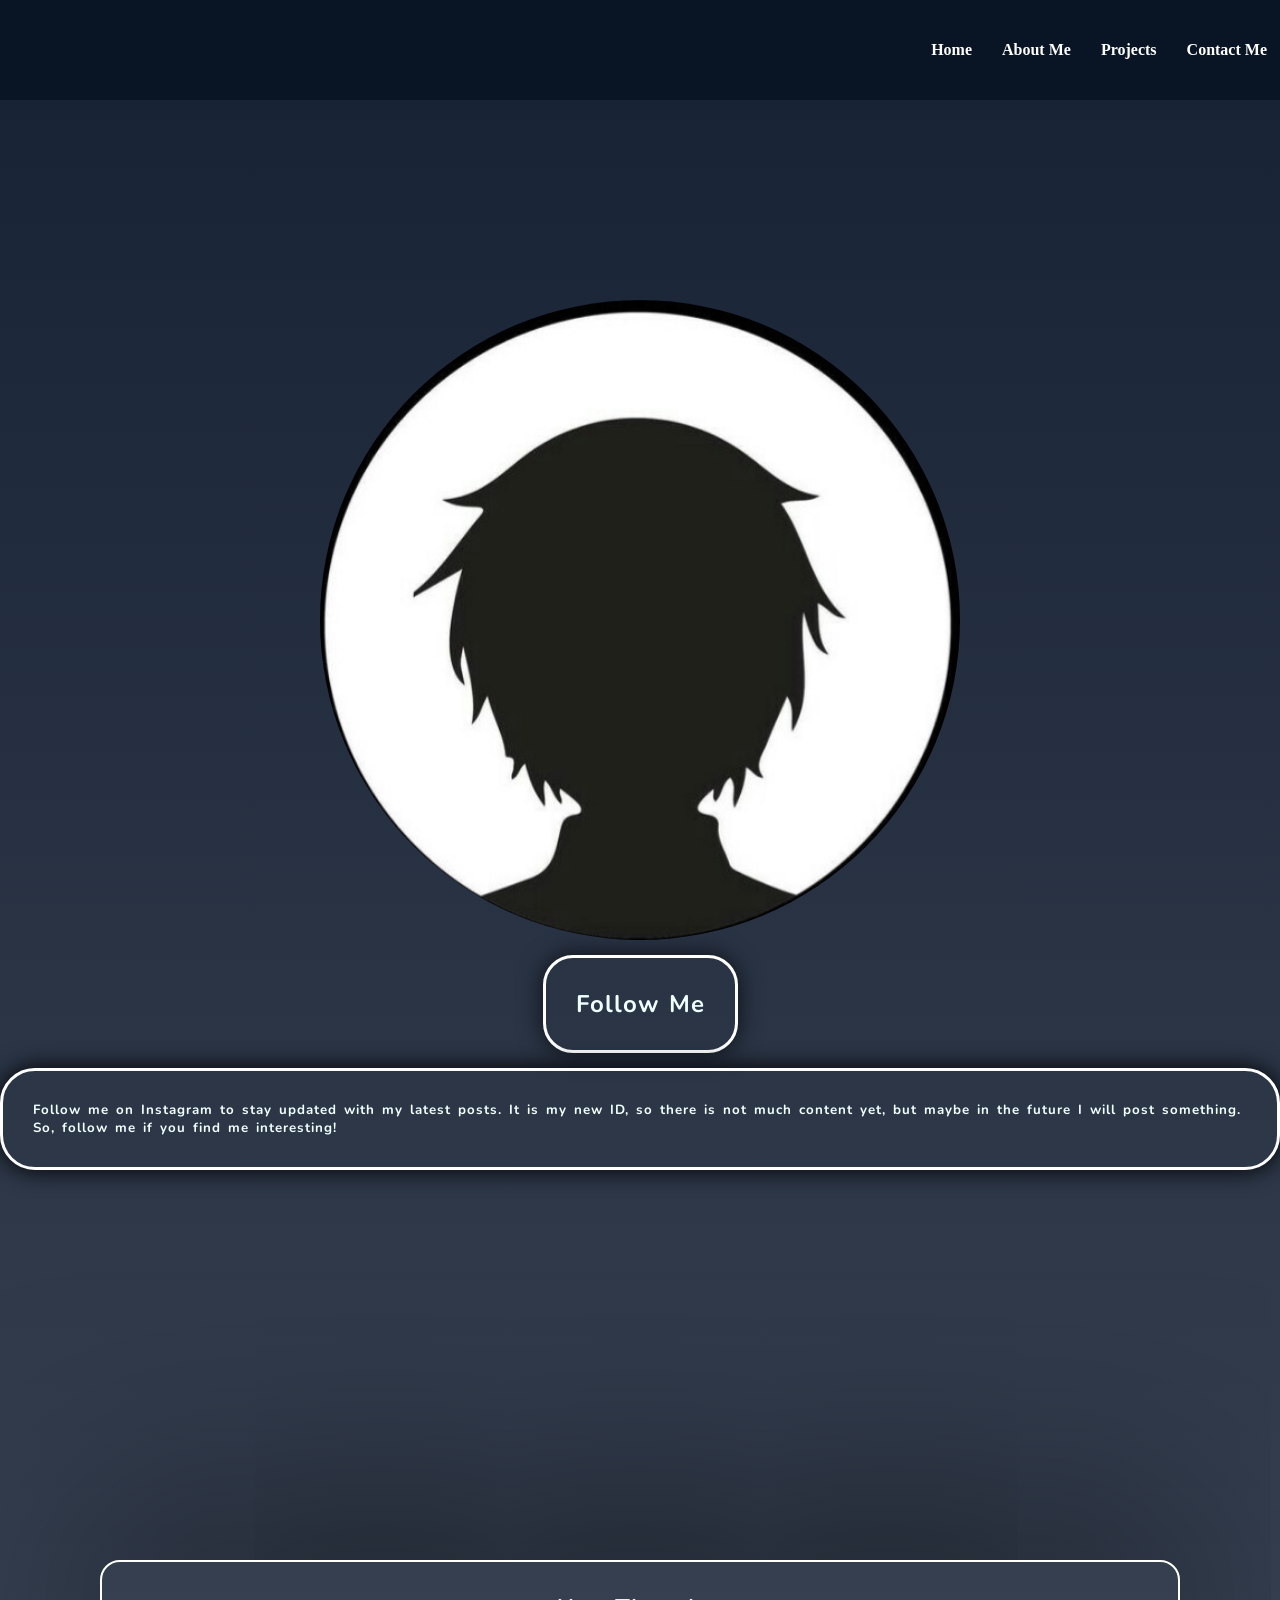
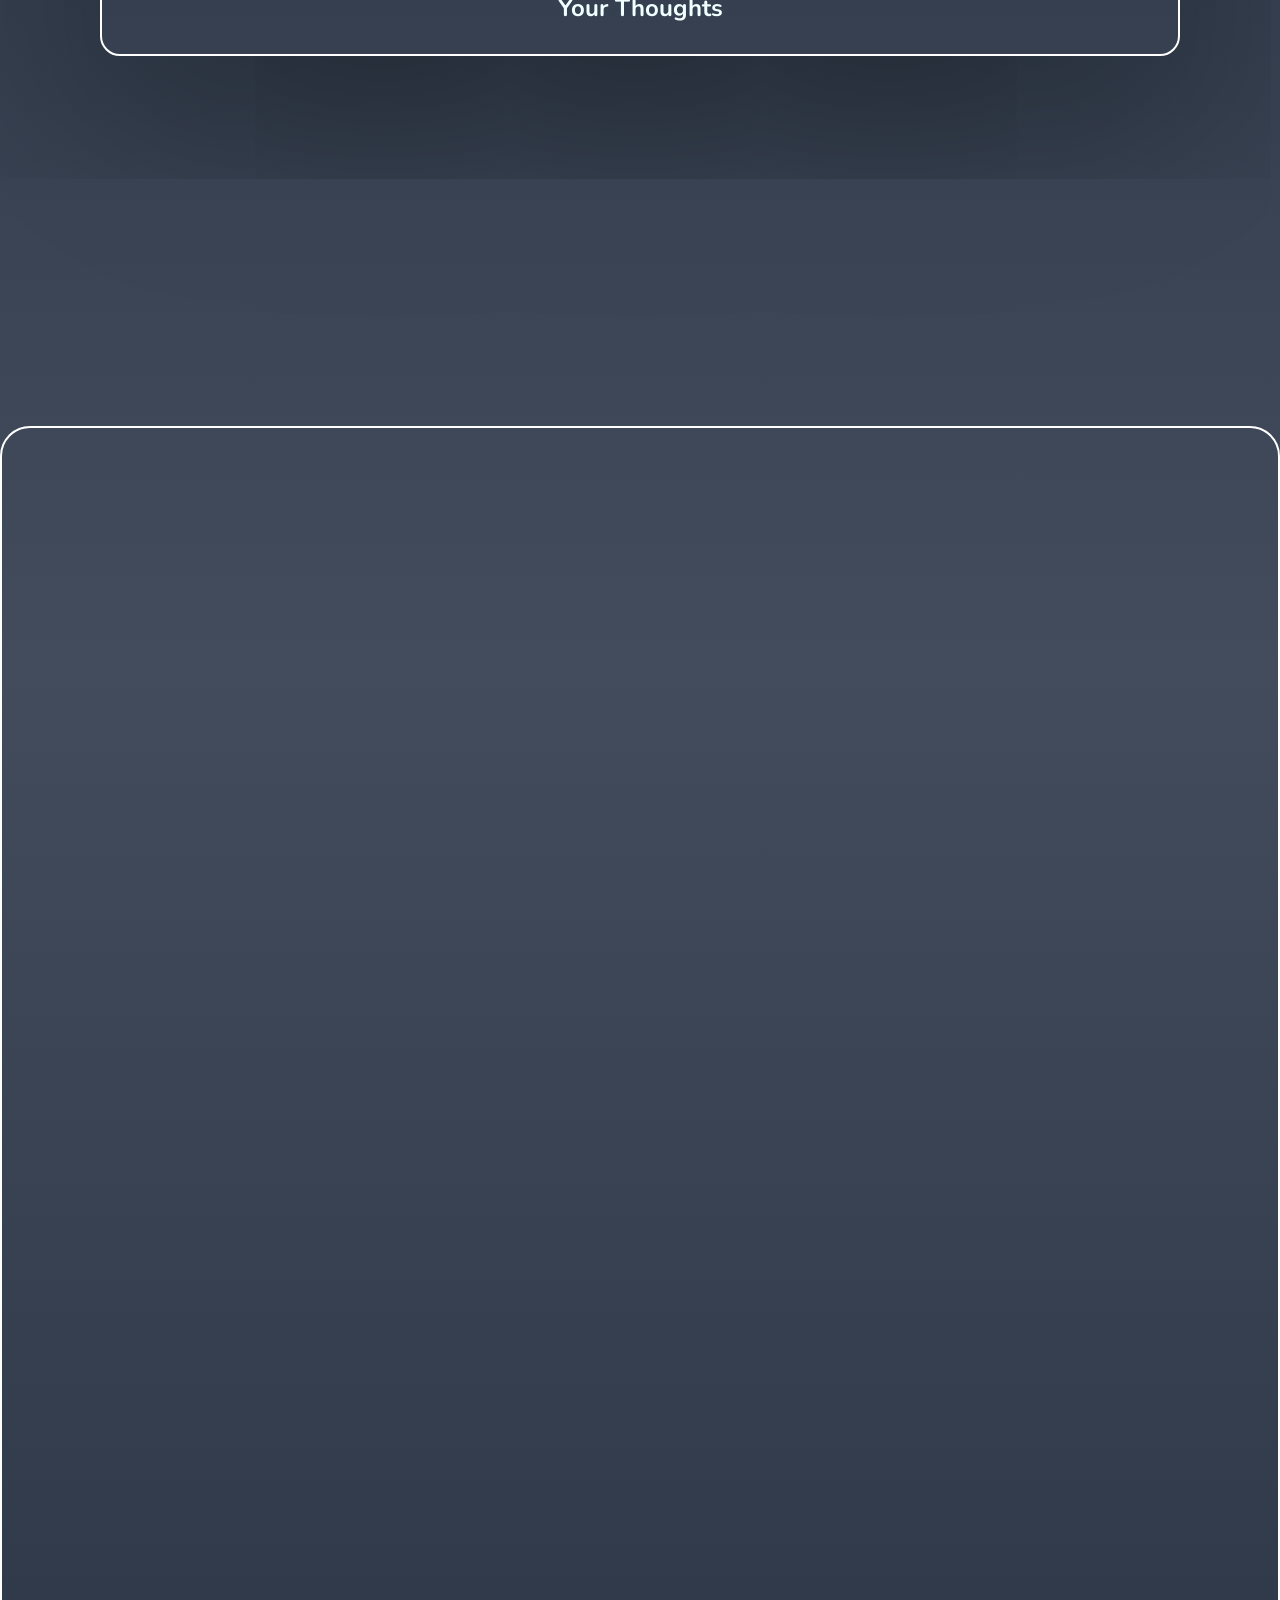
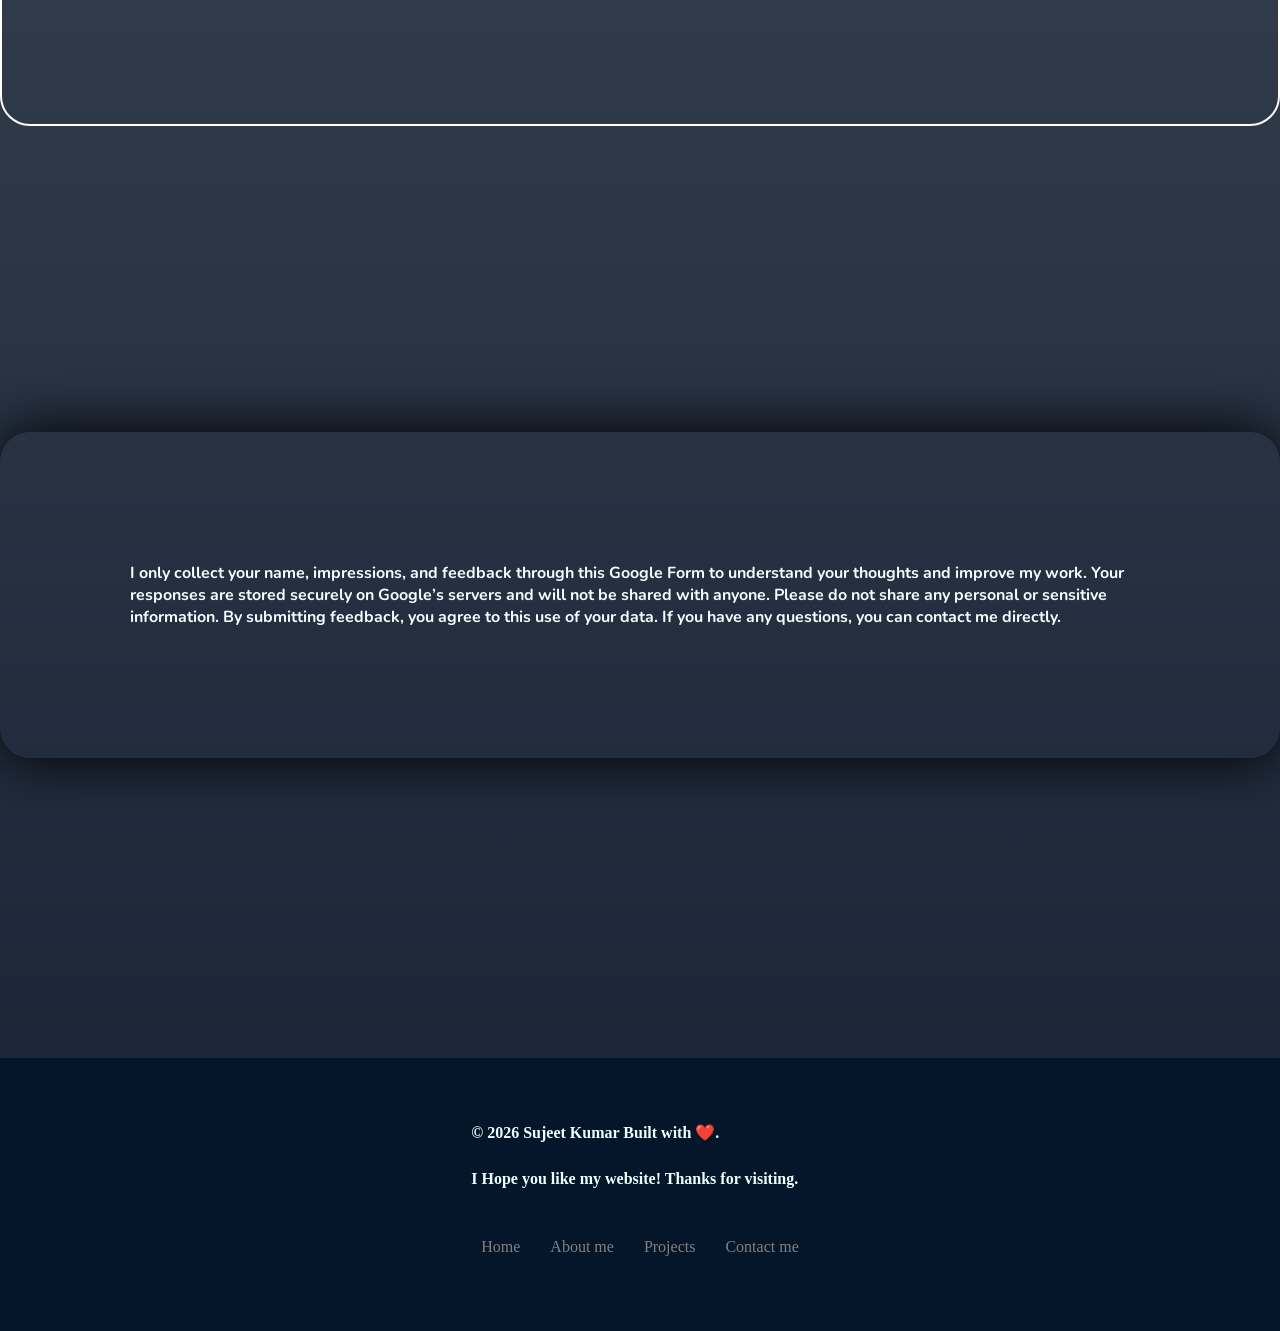
==== contact.html @ 05bb9d5f "Add files via upload" ====
<!DOCTYPE html>
<html lang="en">

<head>
  <meta charset="UTF-8">
  <meta name="viewport" content="width=device-width, initial-scale=1.0">
  <meta name="description" content="Contact page of my portfolio website. Get in touch with me for collaboration, project work, or any opportunities.">
  <title>Contact | My Portfolio</title>

  <link rel="stylesheet" href="style.css">
  <link href="https://fonts.googleapis.com/css2?family=Nunito&display=swap" rel="stylesheet">
</head>

<body>

  <!-- Navigation -->
  <header>
    <div class="navi">
      <nav>
        <a href="index.html">Home</a>
        <a href="about.html">About Me</a>
        <a href="projects.html">Projects</a>
        <a href="contact.html">Contact Me</a>
      </nav>
    </div>
  </header>

  <!-- Main Content -->
  <main>
    <article>

      <!-- Profile Section -->
      <section>
        <div class="image-container">
          <img src="Pic.jpg" alt="Profile Pic" class="pic">
        </div>

        <div id="insta">
          <a href="https://www.instagram.com/prefix_19?igsh=ZGUzMzM3NWJiOQ==" target="_blank" class="lea">
            <h2 id="fol">Follow Me</h2>
          </a>

          <small id="pa">
            Follow me on Instagram to stay updated with my latest posts. It is my new ID, so there is not much content yet, but maybe in the future I will post something. So, follow me if you find me interesting!
          </small>
        </div>
      </section>

    </article>
  </main>

  <!-- Feedback Section -->
  <section>
    <h1 class="head2">Your Thoughts</h1>
  </section>

  <section>
    <iframe
      src="https://docs.google.com/forms/d/e/1FAIpQLSdLPKHwj_M8gL3kSAyHMnkqzsKTwZfMEzeNQCXrJOV2JMcNEQ/viewform?embedded=true"
      class="form">
      Loading…
    </iframe>

    <div class="middle-part">
      <p>
        I only collect your name, impressions, and feedback through this Google Form to understand your thoughts and improve my work. Your responses are stored securely on Google’s servers and will not be shared with anyone. Please do not share any personal or sensitive information. By submitting feedback, you agree to this use of your data. If you have any questions, you can contact me directly.
      </p>
    </div>
  </section>

    <!--footer-->
  <div class="foot">
  <footer>
    <p class="msg"> © 2026 Sujeet Kumar Built with ❤️. </p> <br>
    <p class="msg"> I Hope you like my website! Thanks for visiting.</p>
    <div class="na">
      <a href="index.html" class="pad">Home</a>
      <a href="about.html" class="pad">About me</a>
      <a href="projects.html" class="pad">Projects</a>
      <a href="contact.html" class="pad">Contact me</a>
    </div>
  </footer>
  </div>
  
</body>
</html>
---- style.css ----
* {
  margin: 0;
  padding: 0;
  box-sizing: border-box;
}


body {
  background: linear-gradient(to bottom,#162133,#424c5c,#162133);
  color: azure;
  min-height: 100vh;
}

article{
  letter-spacing: 1px;
  word-spacing: 2px;
}

section{
  font-family: Nunito,"Helvetica Neue", Arial, sans-serif;
}

/*index.html*/

.navi {
  display: flex;
  background-color: #091424;
  width: 100%;
  height: 60px;
  display: flex;
  justify-content: center;
  align-items: center;
}

nav a{
  padding: 13px;
  text-decoration: none;
  font-weight: bold;
  color: white;
}

nav a:hover {
  color: #4da6ff;
  transition: 0.3s;
}


#hi{
  margin-top: 150px;
  text-align: center;
}

#para{
  text-align: center;
}


.middle-part p {
  padding: 50px;
  margin: 100px 0px; 
  border: 0px solid black;
  box-shadow: 0 0 60px rgba(0,0,0,1);
  font-weight: bold;
  border-radius: 30px;
}

.head{
  box-shadow: 0 0 25px rgba(0,0,0,0.7);
  margin: 60px;
  padding: 20px;
  border-radius: 20px;
  border: 2px solid white;
  text-align: center;
}

/*Images*/

.image-container{
  display: flex;             
  justify-content: center;   
  align-items: center;       
  flex-wrap: wrap;           
  gap: 70px;
}

.image-container .im{
  width: 20%;
  mix-blend-mode: multiply;
}


.image-container .im1{
  width: 40%;
  border-radius: 10px;
}

.image-container .im2{
  width: 80%;
  border-radius: 10px;
}

.image-container .pic{
  width: 50%;
  border-radius: 100%;
  margin-top: 200px;
}
/* footer */

.foot{
  display: flex;
  justify-content: center;
  align-items: center;
  background-color: #05162b;
  padding: 60px;
  margin-top: 150px;
}

.msg{
  font-weight: bold;
  padding: 5px;
}


.na{
  display: flex;
  flex-direction: row;
}

.pad{
  margin-top: 30px;
  padding: 15px;
  text-decoration: none;
  color: grey;
}

/*about page*/

.container {
  margin: 5px;
}

.introduction-about{
  box-shadow: 0 0 25px rgba(0,0,0,0.7);
  padding: 20px;
  text-align: center;
  margin-top: 130px;
  border-radius: 20px;
  border: 2px solid white;
  margin-left: 40px; 
  margin-right: 40px; 
}

.lea{
  text-decoration: none;
  color: blue;
}

.head1 {
  box-shadow: 0 0 50px rgba(0,0,0,0.7);
  padding: 20px;
  text-align: center;
  margin-top: 150px;
  margin-bottom: 150px;
  border-radius: 20px;
  border: 2px solid white;
  margin-left: 40px; 
  margin-right: 40px; 
}

.container p {
  box-shadow: 0 0 60px rgba(0,0,0,1);
  padding: 50px;
  text-align: center;
  font-weight: bold;
  border-radius: 30px;
}

.head2{
  box-shadow: 0 0 1000px rgba(0,0,0,1);
  padding: 30px;
  text-align: center;
  margin-top: 370px;
  margin-bottom: 370px;
  border-radius: 20px;
  border: 2px solid white;
}

#skills{
  display: flex;
  flex-wrap: wrap;
  gap: 20px;
  justify-content: center;
  padding: 20px;
  align-items: center;
}

.card{
  border-radius: 8px;
  padding: 20px;
  min-width: 150px;
  text-align: center;
  box-shadow: 0 0 25px rgba(0,0,0,0.7);
  flex: 1 1 150px;
}

.skil{
  font-size: 18px;
  margin: 0;
}

/* Projects */

.project {
  margin: 300px 0px;
}

.par {
  padding: 50px;
  margin-top: 100px;
  margin-bottom: 50px;
  border: 0px solid black;
  box-shadow: 0 0 60px rgba(0,0,0,1);
  font-weight: bold;
  border-radius: 30px;
}

.cod{
  text-align: center;
  border-radius: 30px;
  padding: 40px;
  box-shadow: 0 0 60px rgba(0,0,0,1);
  letter-spacing: 2px;
  word-spacing: 3px;
}



/* contact */

.form{
  width: 100%;
  height: 1300px;
  border: none;
  border-radius: 30px;
  border: 2px solid white;
  padding: 25px;
}

#insta{
  display: flex;
  flex-direction: row;
  flex-wrap: wrap;
  justify-content: center;
  align-items: center;
}

#fol{
  margin-top: 15px;
  text-align: center;
  color: azure;
  border: 3px solid white;
  box-shadow: 0 0 25px rgba(0,0,0,0.7);
  border-radius: 30px;
  margin-bottom: 15px;
  font-weight: bold;
  text-decoration: none;
  padding: 30px;
}

#pa{
  border: 3px solid white;
  box-shadow: 0 0 25px rgba(0,0,0,1);
  border-radius: 35px;
  margin-bottom: 20px;
  font-weight: bold;
  padding: 30px;
}


/*Responsive*/


@media (min-width: 769px) and (max-width: 1280px) {
  .navi{
    justify-content: flex-end;
    height: 100px;
  }
  .middle-part p{
    padding: 130px;
    margin: 300px 0px;
  }
  .head{
    margin-left: 150px;
    margin-right: 150px;
  }
  .head2{
    margin-left: 100px;
    margin-right: 100px;
  }
  .introduction-about{
    margin-left: 200px;
    margin-right: 200px;
  }
  .container p{
    padding: 130px;
    margin-top: 300px;
  }
  .head1{
    margin-left: 160px;
    margin-right: 160px;
  }
  .image-container{
    gap: 200px;
  }
}
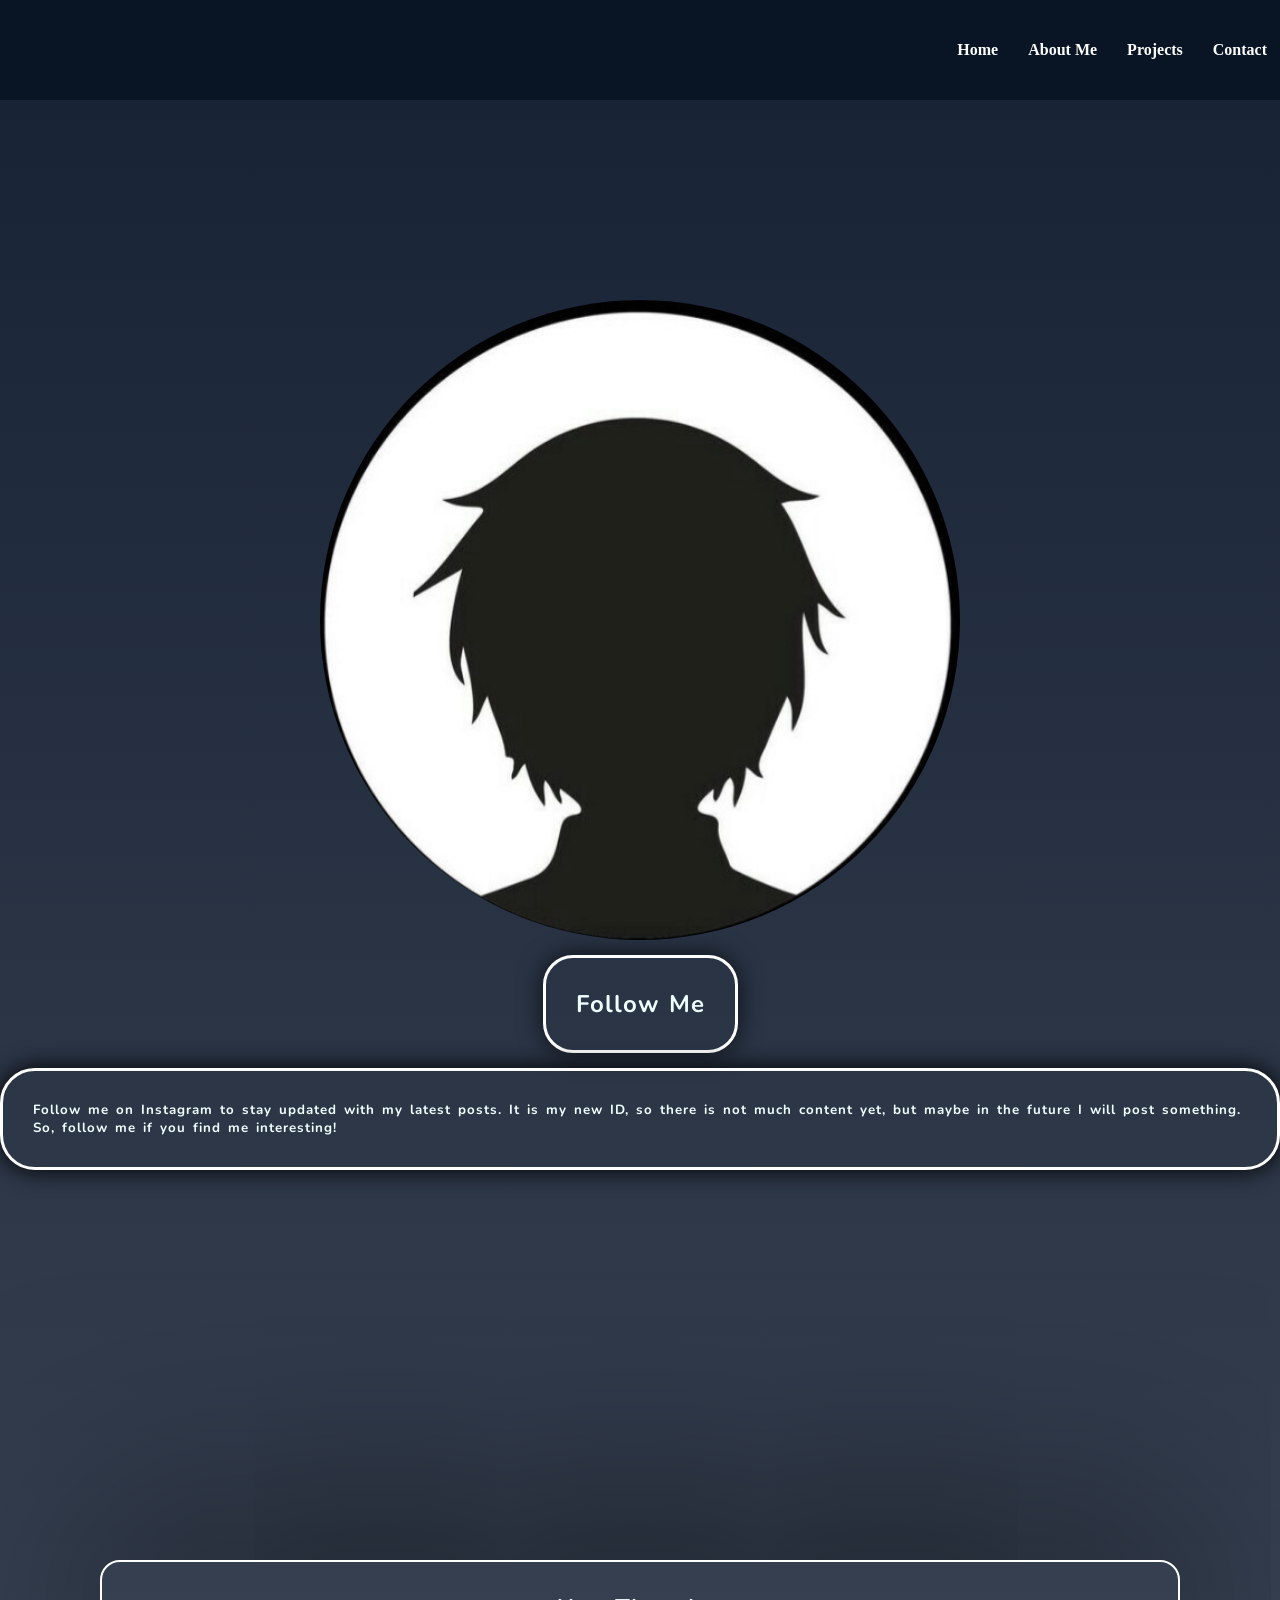
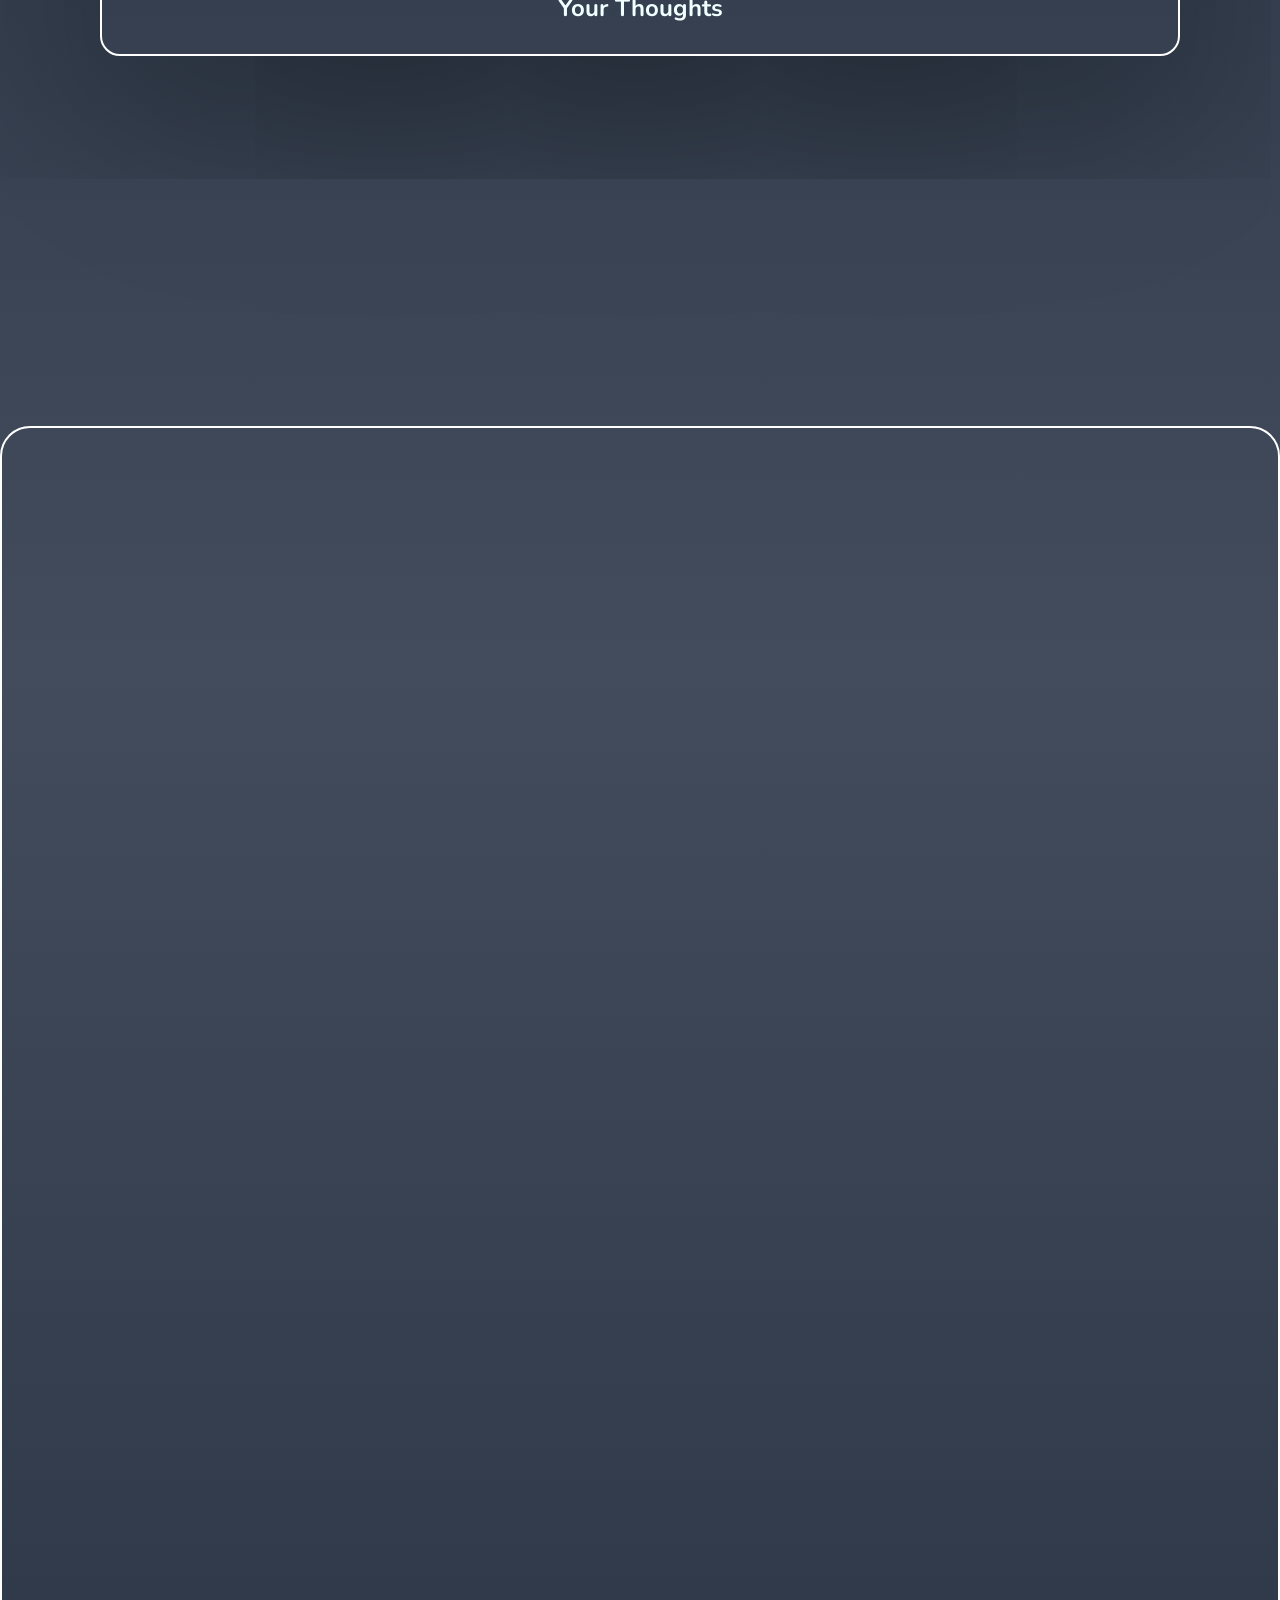
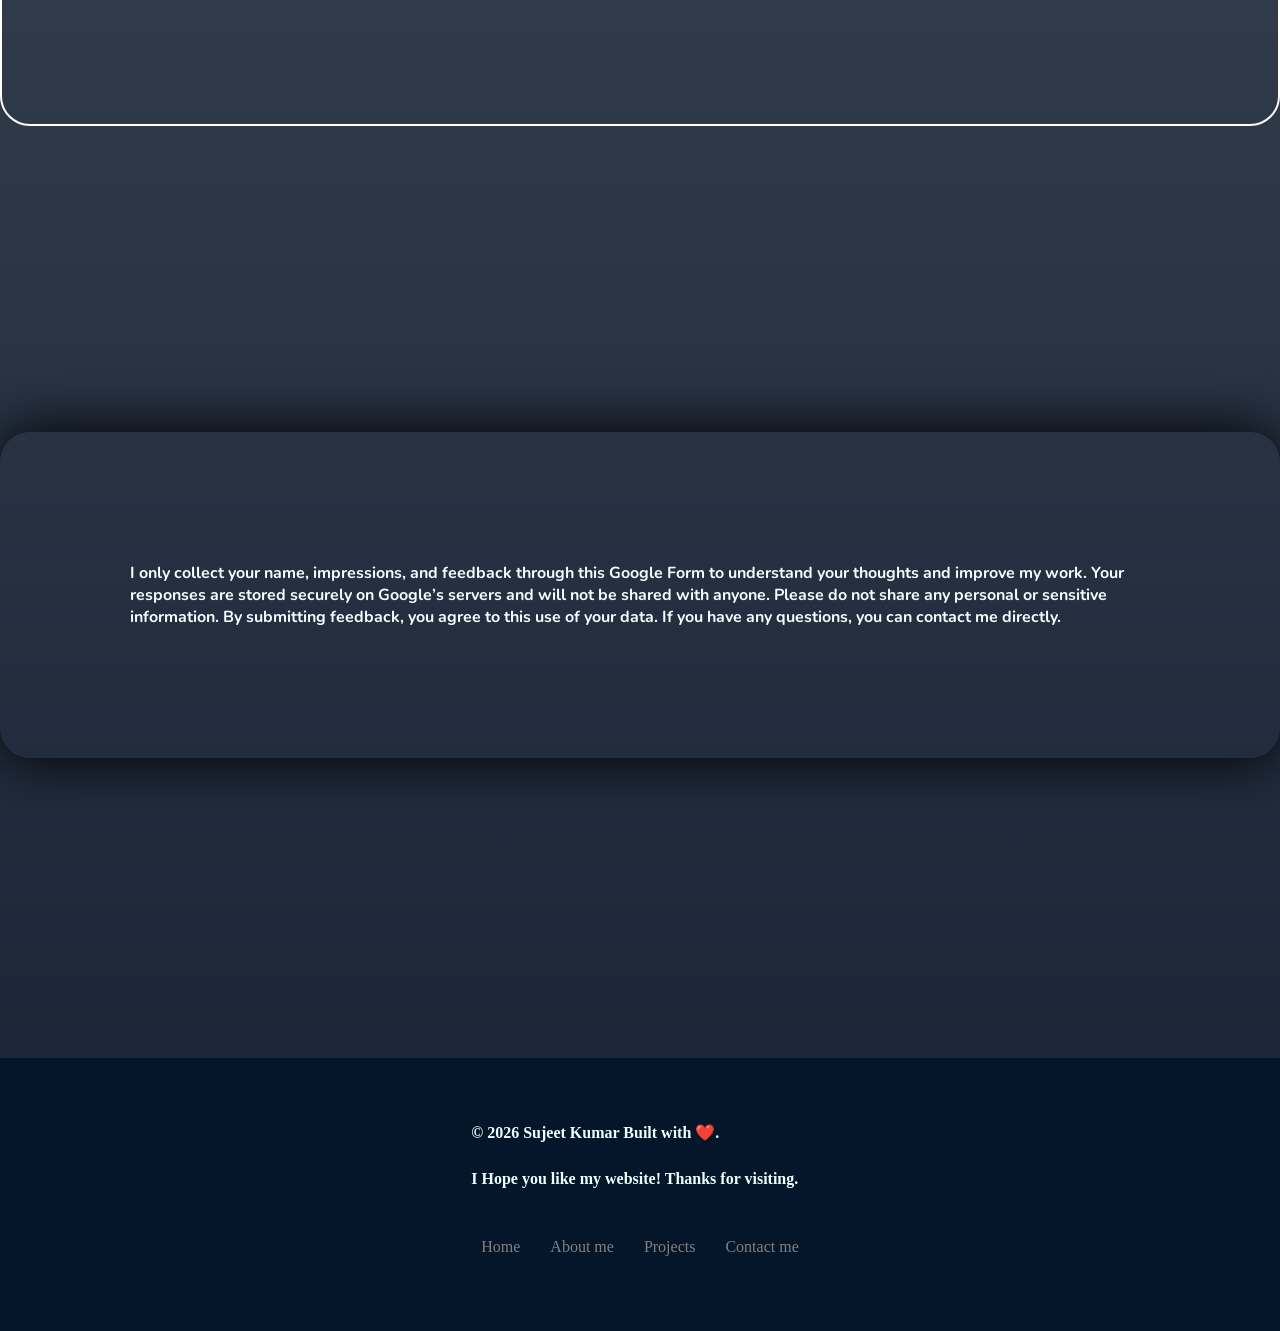
==== commit a61f7491: "Change 'Contact Me' link text to 'Contact'" ====
--- a/contact.html
+++ b/contact.html
@@ -20,7 +20,7 @@
         <a href="index.html">Home</a>
         <a href="about.html">About Me</a>
         <a href="projects.html">Projects</a>
-        <a href="contact.html">Contact Me</a>
+        <a href="contact.html">Contact</a>
       </nav>
     </div>
   </header>
